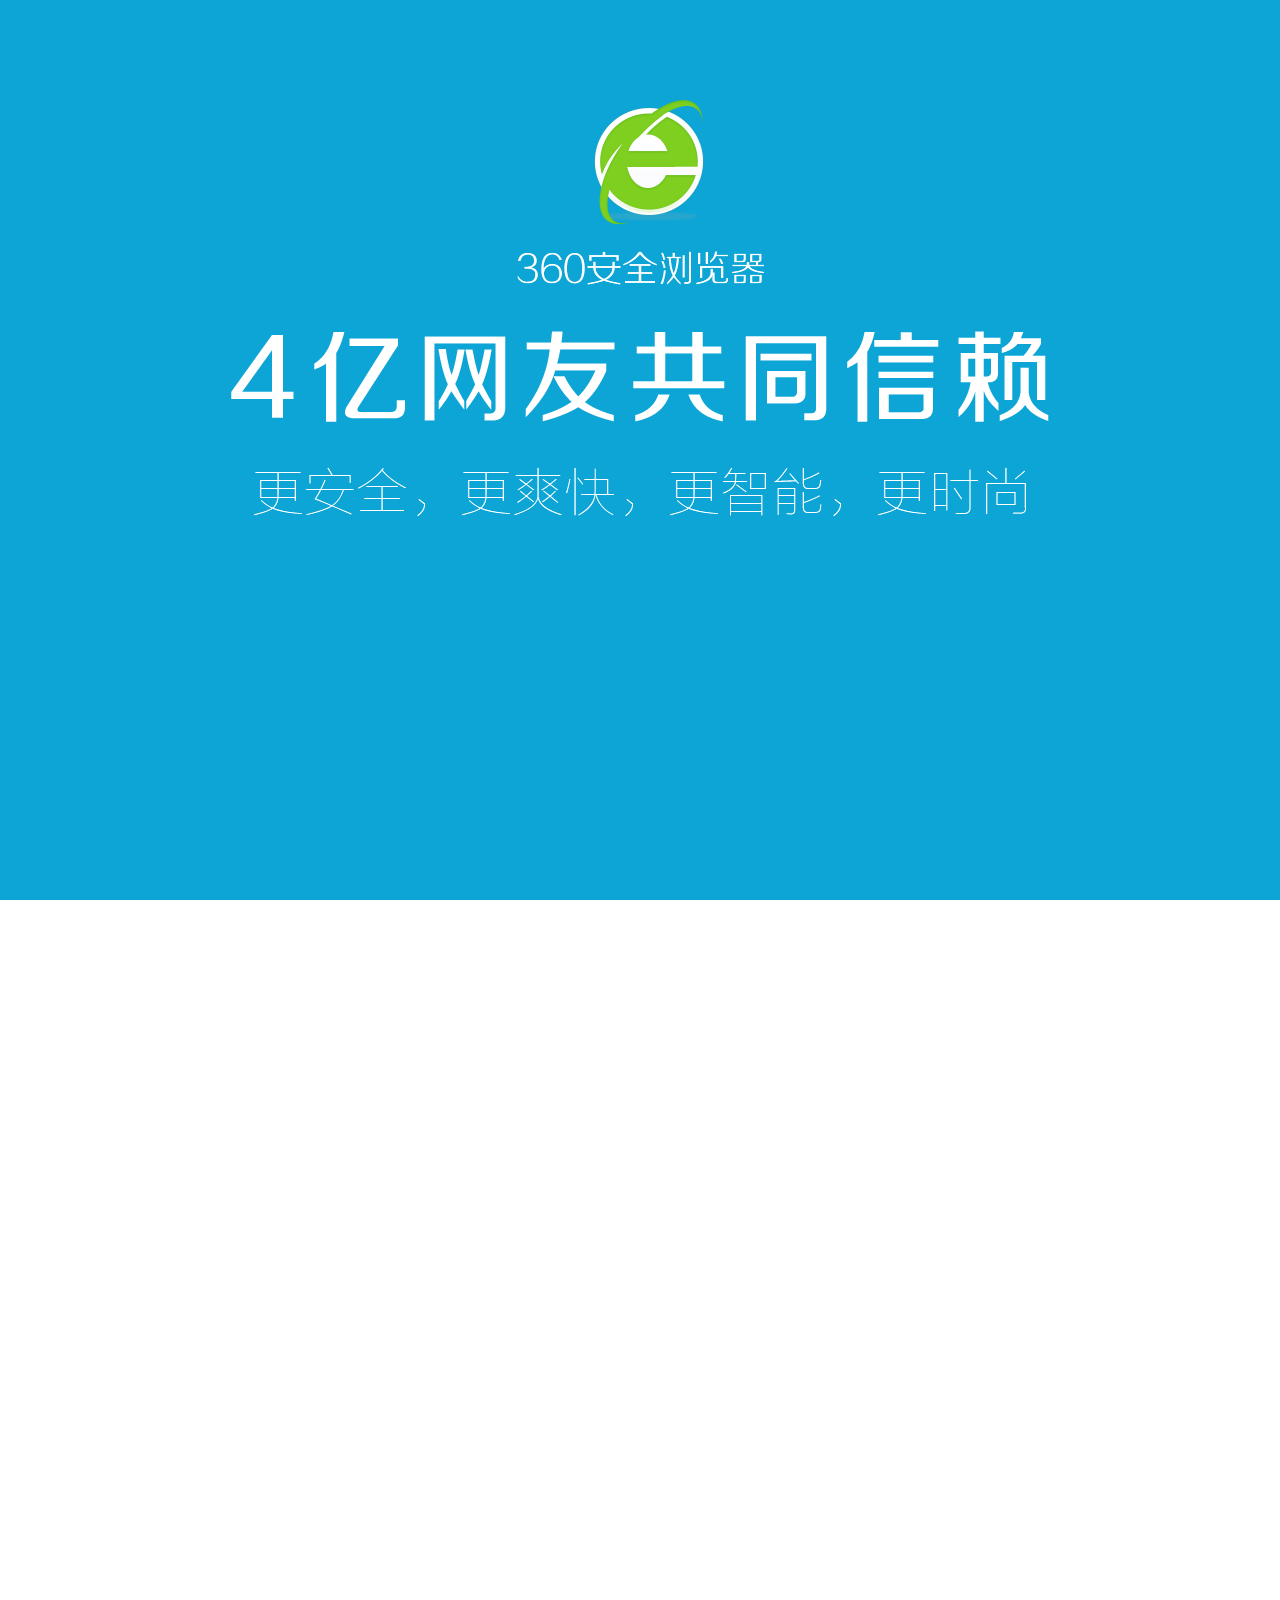
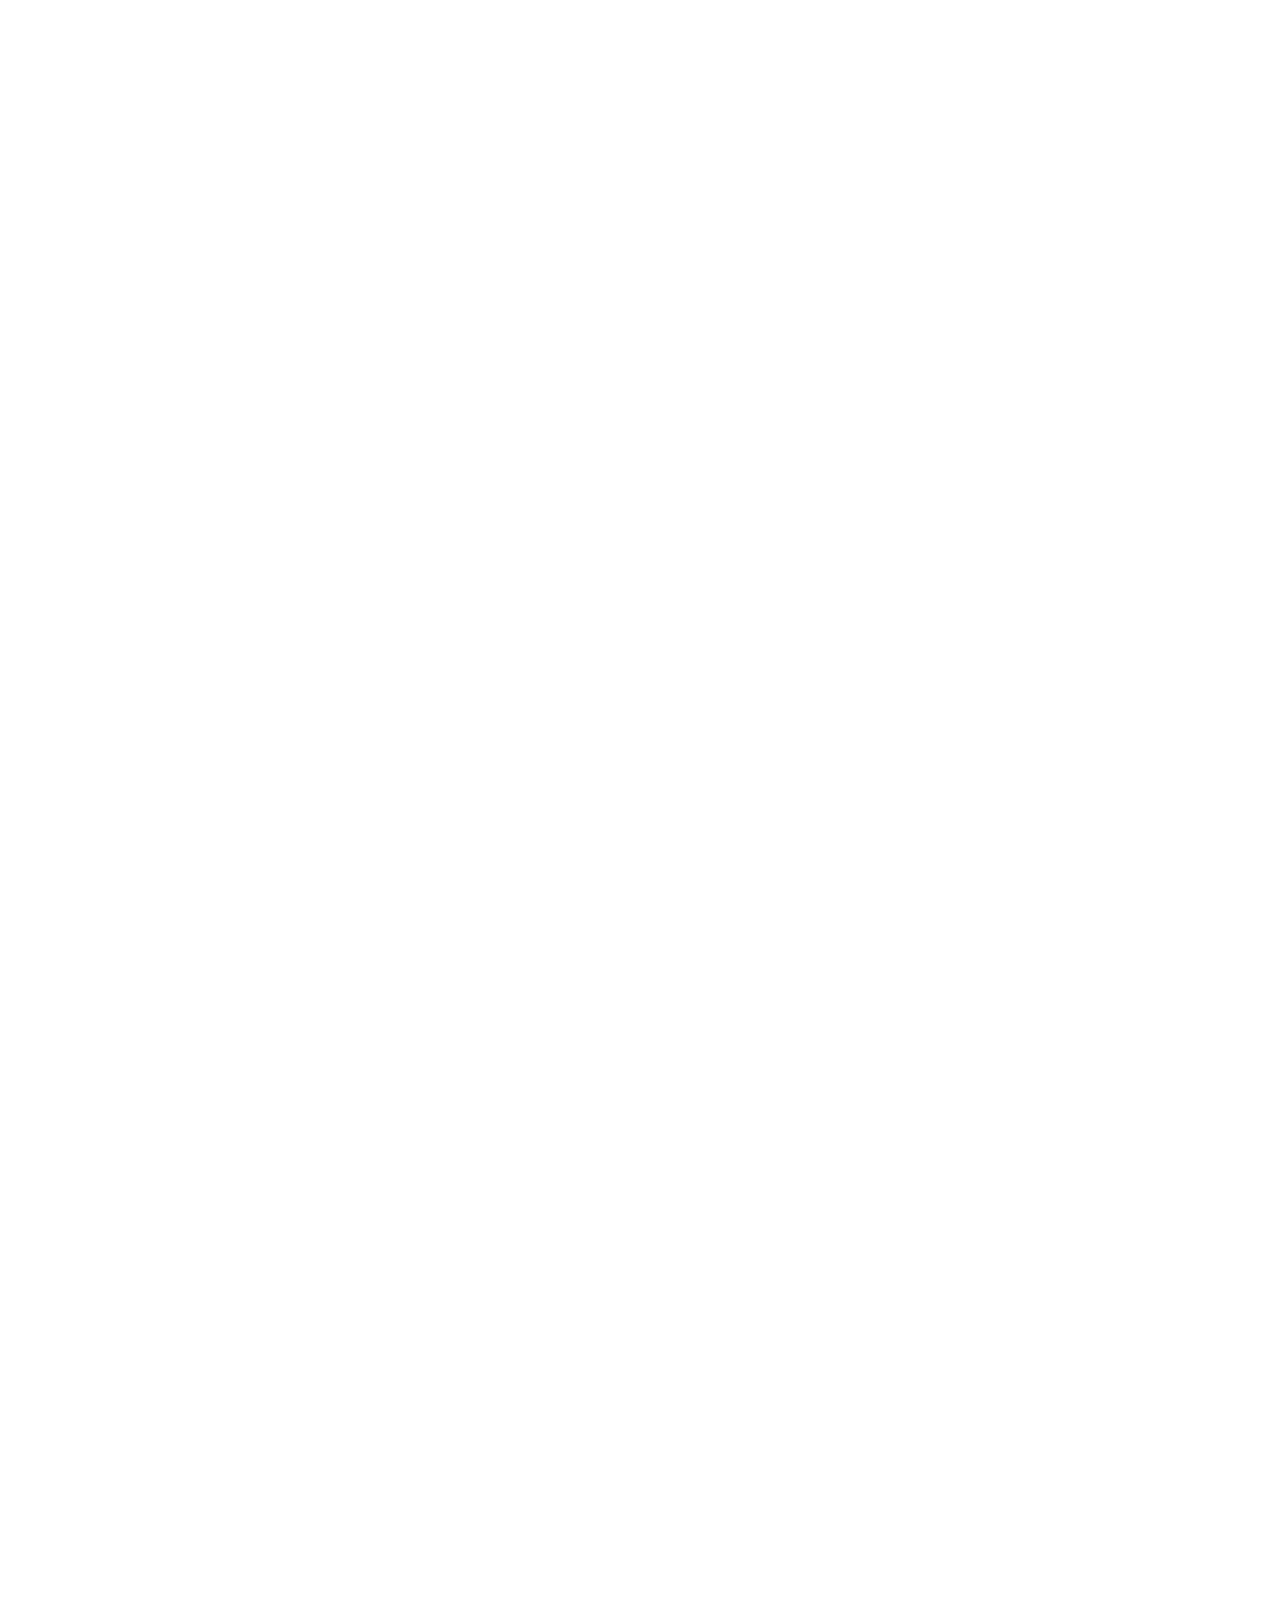
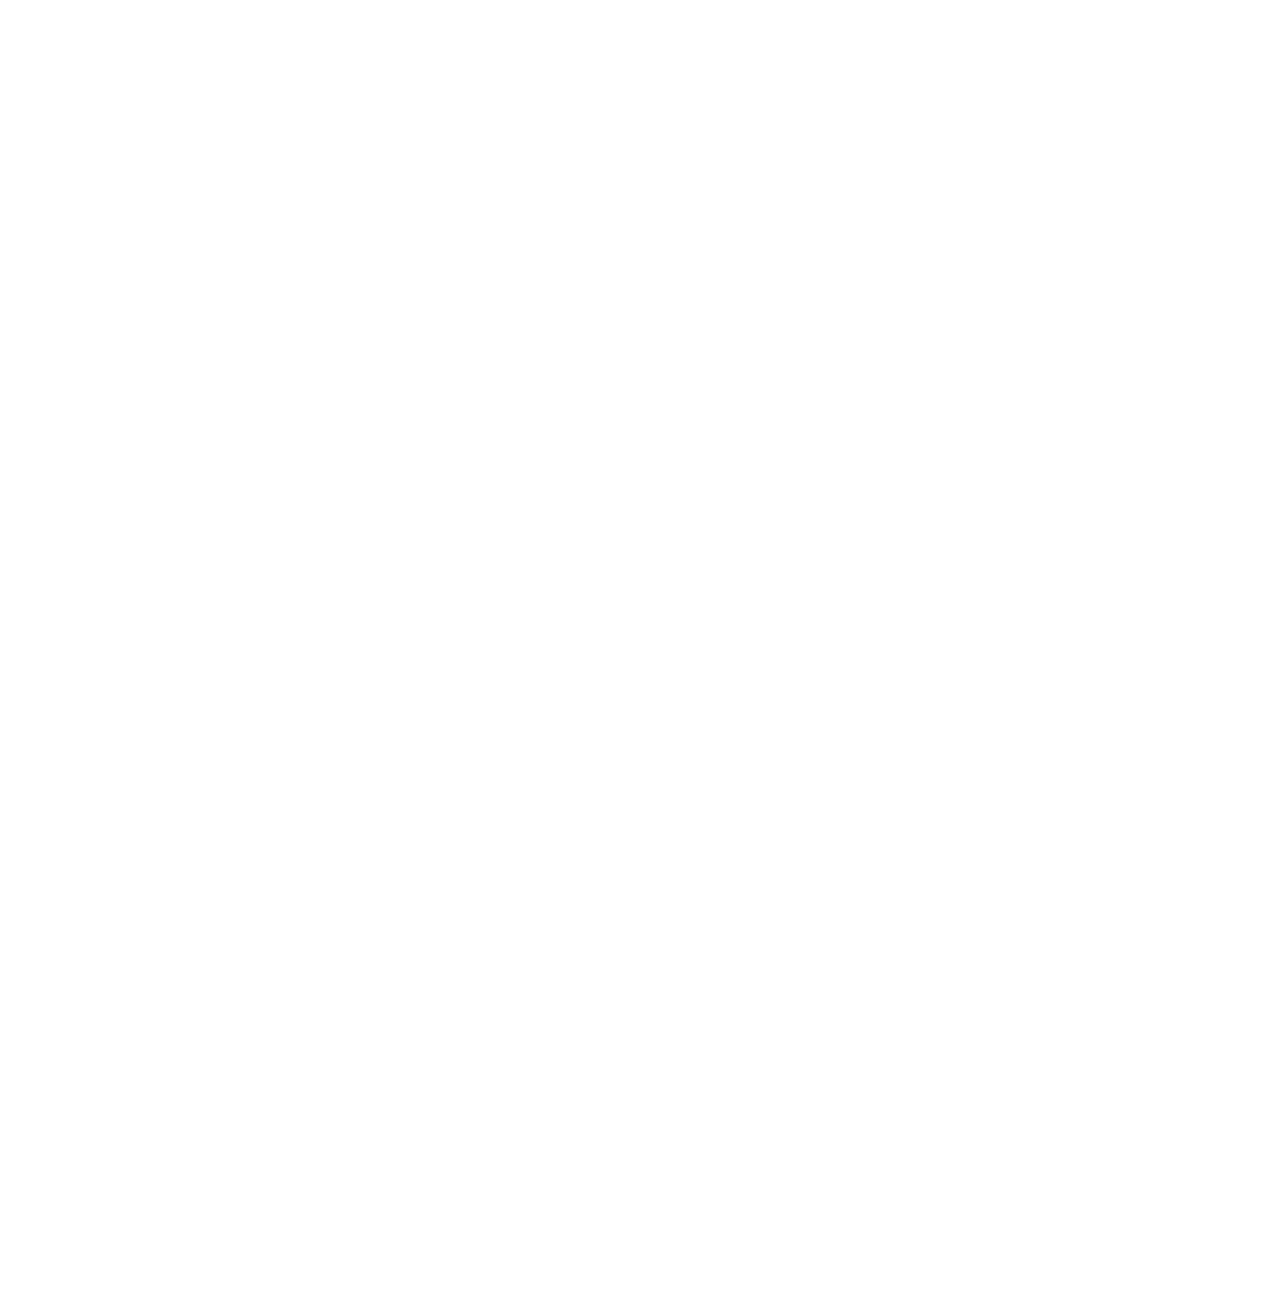
==== 360首页/index.html @ fb4f7d70 "360首页小demo" ====
<!doctype html>
<html lang="en">

<head>
	<meta charset="UTF-8">
	<title>360 浏览器</title>
	<link rel="stylesheet" href="css/index.css" />
</head>

<body>
	<!--大容器-->
	<main>
		<!--第一屏-->
		<section class="section">
			<!--fullPage动态加一层结构-->
			<!--logo-->
			<div class="logo"><img src="images/logo.png" alt="" /></div>
			<!--文字-->
			<div class="text">
				<img src="images/text_1.png" alt="" />
				<img src="images/text_2.png" alt="" />
				<img src="images/text_3.png" alt="" />
				<img src="images/text_4.png" alt="" />
				<img src="images/text_5.png" alt="" />
				<img src="images/text_6.png" alt="" />
				<img src="images/text_7.png" alt="" />
				<img src="images/text_8.png" alt="" />
			</div>
			<!--信息-->
			<div class="info"><img src="images/info_1.png" alt="" /></div>
		</section>
		<!--第二屏-->
		<section class="section">
			<!--盾牌-->
			<div class="shield">
				<img src="images/shield_1.png" alt="" />
				<img src="images/shield_2.png" alt="" />
				<img src="images/shield_3.png" alt="" />
				<img src="images/shield_4.png" alt="" />
				<img src="images/shield_5.png" alt="" />
				<img src="images/shield_6.png" alt="" />
				<img src="images/shield_7.png" alt="" />
				<img src="images/shield_8.png" alt="" />
				<img src="images/shield_9.png" alt="" />
			</div>
			<div class="info"><img src="images/info_2.png" alt="" /></div>
		</section>
		<section class="section">
			<!--信息-->
			<div class="info"><img src="images/info_3.png" alt="" /></div>
			<!--圆-->
			<div class="circle"><img src="images/circle.png" alt="" /></div>
			<!--火箭-->
			<div class="rocket"><img src="images/rocket.png" alt="" /></div>
		</section>

		<section class="section">
			<div class="search">
				<div class="toolbar"><img src="images/search.png" alt="" /></div>
				<div class="keys"><img src="images/key.png" alt="" /></div>
				<div class="con"><img src="images/result.png" alt="" /></div>
			</div>
			<div class="info"><img src="images/info_4.png" alt="" /></div>
		</section>

		<section class="section">
			<!--信息-->
			<div class="info"><img src="images/info_5.png" alt="" /></div>
			<!--浏览器-->
			<div class="browser">
				<!--四边-->
				<div class="line_top"></div>
				<div class="line_right"></div>
				<div class="line_bottom"></div>
				<div class="line_left"></div>
				<!--中边-->
				<div class="line_middle"></div>
				<!--工具栏-->
				<div class="tool"><img src="images/toolbar.png" alt="" /></div>
				<div class="toolbar"></div>
				<!--其他-->
				<div class="other"><img src="images/extra.png" alt="" />
				</div>
			</div>
		</section>
		<ul id="menu">
			<li data-menuanchor="firstPage"><a href="#firstPage">First slide</a></li>
			<li data-menuanchor="secondPage"><a href="#secondPage">Second slide</a></li>
			<li data-menuanchor="3rdPage"><a href="#3rdPage">Third slide</a></li>
			<li data-menuanchor="4thpage"><a href="#4thpage">Fourth slide</a></li>
			<li data-menuanchor="lastPage"><a href="#5thpage">Fourth slide</a></li>
		</ul>

	</main>
	<!--引入jquery-->
	<script src="js/jquery.min.js"></script>
	<!--全屏切换插件-->
	<script src="js/jquery.fullpage.min.js"></script>
	<!--定义自己的代码-->
	<script>
		$(function(){
			/*初始fullpage*/
			$('main').fullpage({
				sectionsColor:['#0da5d6', '#2AB561', '#DE8910', '#16BA9D', '#0DA5D6'],
				anchors: ['firstPage', 'secondPage', '3rdPage', '4thpage', 'lastPage'],
				menu: '#menu',
				/*link 锚点连接  i  当前索引*/
				afterLoad:function(link,i){
					/*清除上次的当前样式*/
					$('section').removeClass('now');
					/*给当前选中的页面加上当前样式  now*/
					//console.log($(this));
					var $this = $(this);
					/*第一屏动画需要延时  防止没有时间差*/
					setTimeout(function(){
						$this.addClass('now');
					},200);
				}
			});
			//$(window).resize();
		});
	</script>
</body>

</html>
---- 360首页/css/index.css ----
*{
	padding: 0;
	margin: 0;
}
/*'#0da5d6', '#2AB561', '#DE8910', '#16BA9D', '#0DA5D6'*/
/*设置背景*/
/*.section:nth-child(1){background: #0da5d6}
.section:nth-child(2){background: #2AB561}
.section:nth-child(3){background: #DE8910}
.section:nth-child(4){background: #16BA9D}
.section:nth-child(5){background: #0DA5D6}*/

/*第一屏*/
.section:nth-child(1){

}
.section:nth-child(1) .logo{
	text-align: center;
	padding-top: 100px;
}
.section:nth-child(1) .text{
	text-align: center;
	margin: 40px 0;
}
.section:nth-child(1) .text img{
	opacity: 0;
	margin: 0 30px;
}
.section:nth-child(1) .info{
	text-align: center;
}
/*第一屏动画*/
.section:nth-child(1).now .text img{
	transition: all 2s;
	opacity: 1;
	margin: 0 5px;
}

/*第二屏*/
.section:nth-child(2){}
.section:nth-child(2) > div{
	display: flex;
	padding: 0 100px;
}
.section:nth-child(2) .shield{
	width: 450px;
	margin-top: 75px;
}
.section:nth-child(2) .shield img:nth-child(1){
	transform: translateY(100px) rotate(30deg);
}
.section:nth-child(2) .info{
	margin-top: 150px;
}

/*第二屏动画*/
.section:nth-child(2).now .shield img:nth-child(1){
	transition: all 1s;
	transform:none;
}

/*第三屏*/
.section:nth-child(3) > div{
	display: flex;
	padding: 0 100px;
	position: relative;
	overflow: hidden;
}
.section:nth-child(3) .info{
	margin-top: 200px;
}
.section:nth-child(3) .circle{
	margin-top: 150px;
}
.section:nth-child(3) .rocket{
	position: absolute;
	left: 580px;
	bottom: 0;
	transform: translateY(100%);
}
/*第三屏动画*/
.section:nth-child(3).now .rocket{
	transition: all 1s;
	left: 880px;
	bottom: 420px;
}

/*第四屏*/
.section:nth-child(4){}
.section:nth-child(4) > div{
	display: flex;
	padding: 0 100px;
}
.section:nth-child(4) .search{
	margin-top: 140px;
	position: relative;
}
.section:nth-child(4) .search .toolbar{
	transform: translateX(-200%);
}
.section:nth-child(4) .search .keys{
	position: absolute;
	left: 20px;
	top: 23px;
	width: 0;
	overflow: hidden;
}
.section:nth-child(4) .search .con{
	position: absolute;
	left: 0;
	top: 50px;
	width: 529px;
	height: 372px;
	overflow: hidden;
}
.section:nth-child(4) .search .con img{
	transform: translateY(-100%);
}

.section:nth-child(4) .info{
	margin-top: 150px;
}

/*第四屏动画*/
.section:nth-child(4).now .search .toolbar{
	transition: all 1s;
	transform: none;
}
.section:nth-child(4).now .search .keys{
	animation: word 1.5s 1s steps(5) forwards;
}
/*动画*/
.section:nth-child(4).now .search .con img{
	transition: all 1s 2.5s;
	transform: none;
}
@keyframes word {
	from{
		width: 0;
	}
	to{
		width: 99px;
	}
}

/*第五屏*/
.section:nth-child(5){
	overflow: hidden;
}
.section:nth-child(5) > div{
	display: flex;
	flex-direction: column;
}
.section:nth-child(5) > div > .info{
	text-align: center;
	padding: 30px 0;
}
.section:nth-child(5) > div > .browser{
	/*占满剩余的高度*/
	flex: 1;
	width: 1004px;
	margin: 0 auto;
	position: relative;
}

.section:nth-child(5) .other{
	position: absolute;
	right: 0;
	bottom: 0;
}
.browser{
	position: relative;
}
.section:nth-child(5) [class^="line_"]{
	position: absolute;
	background: rgba(255,255,255,0.5);
	opacity: 0.5;
}
.section:nth-child(5) .line_top{

	height: 1px;
	width: 100%;
	transform: translateX(100%);
}
.section:nth-child(5) .line_right{
	width: 1px;
	height: 100%;
	right: 0;
	top: 0;
	transform: translateY(100%);
}
.section:nth-child(5) .line_bottom{
	height: 1px;
	width: 100%;
	left: 0;
	bottom: 0;
	transform: translateX(-100%);
}
.section:nth-child(5) .line_left{
	width: 1px;
	height: 100%;
	left: 0;
	top: 0;
	transform: translateY(-100%);
}
.section:nth-child(5) .line_middle{
	height: 1px;
	width: 100%;
	left: 0;
	bottom: 30px;
}

.section:nth-child(5) .toolbar{
	position: absolute;
	left: 70px;
	top: 32px;
	border: 1px solid rgba(255,255,255,0.5);
	height: 24px;
	width: 0;
}
.section:nth-child(5) .tool{
	opacity: 0;
}
.section:nth-child(5) .other{
	opacity: 0;
}


	/*第五屏动画*/
.section:nth-child(5).now [class^="line_"]{
	transition: all 2s;
	transform: none;
	opacity: 1;
}
.section:nth-child(5).now .toolbar{
	transition: all 1s;
	width: 920px;
}
.section:nth-child(5).now .tool{
	opacity: 1;
	transition: all 1s;
}
.section:nth-child(5).now .other{
	transition: all 1s;
	opacity: 1;
}
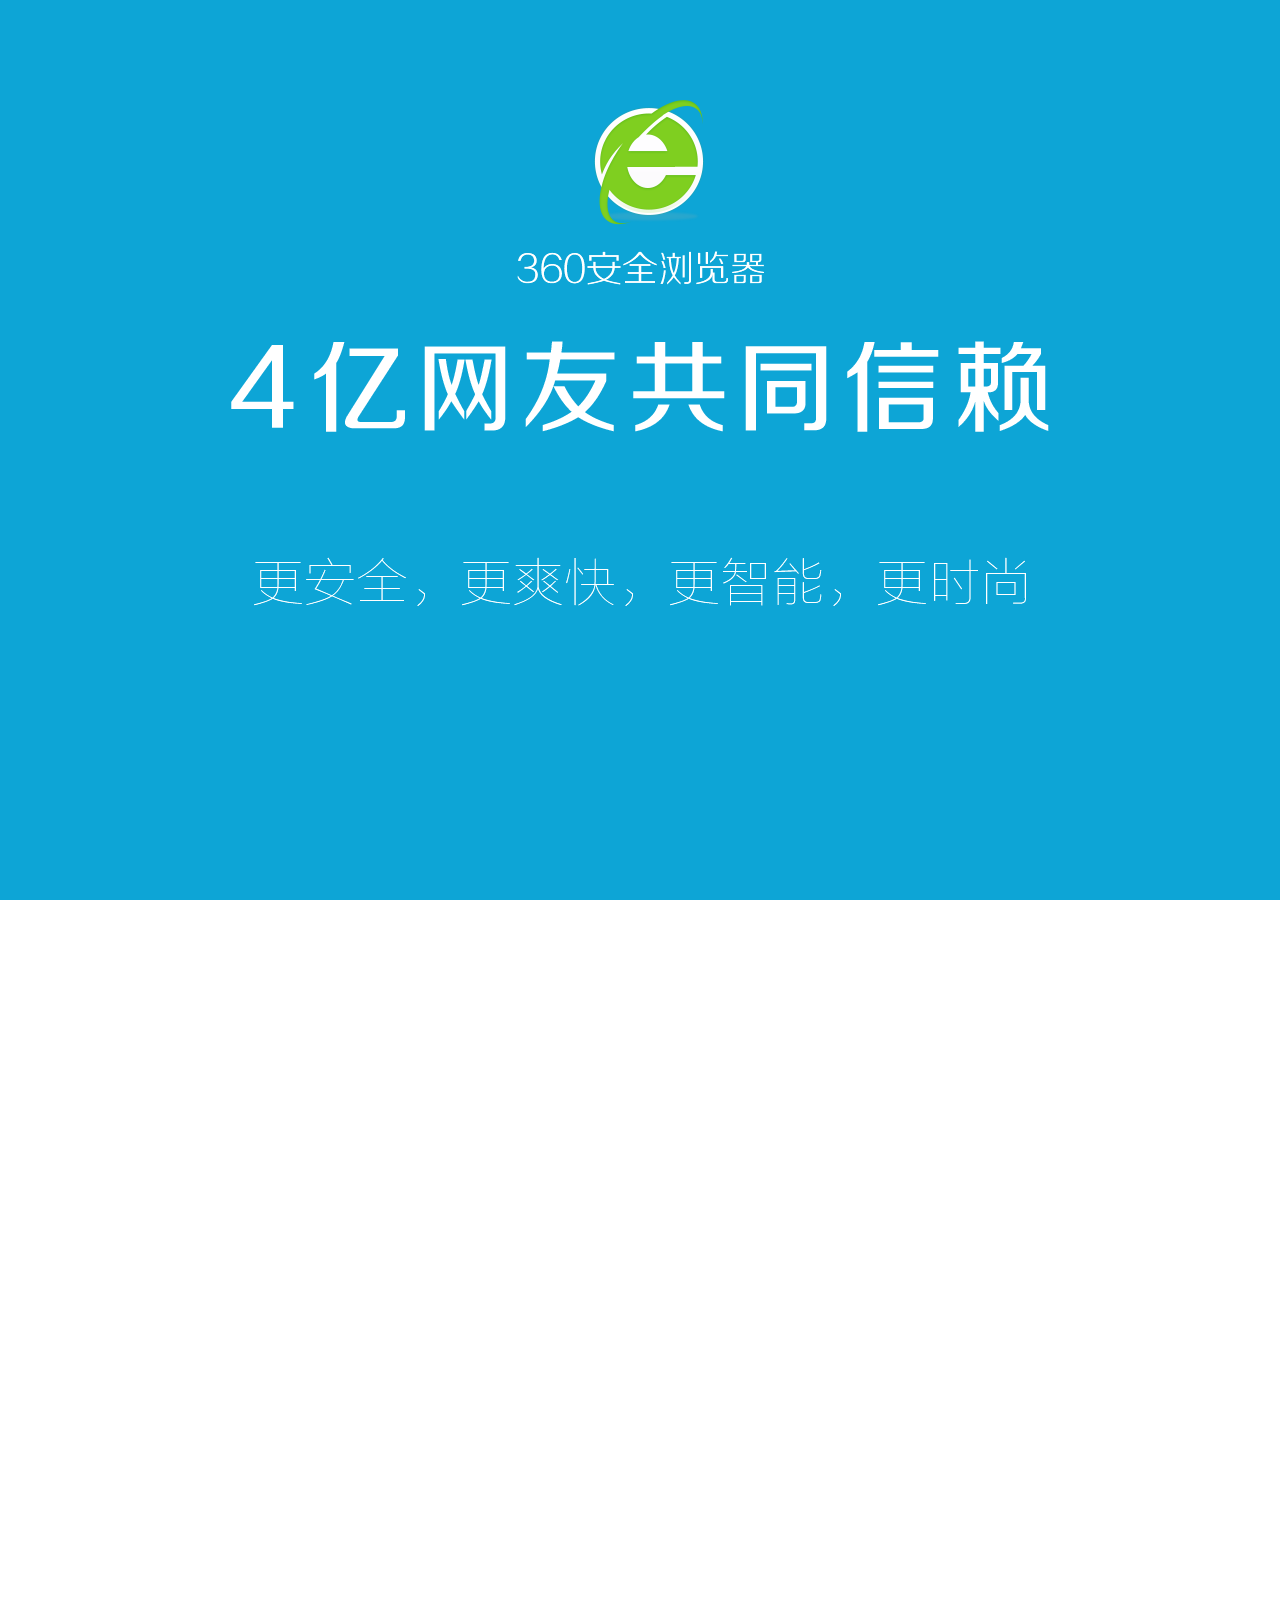
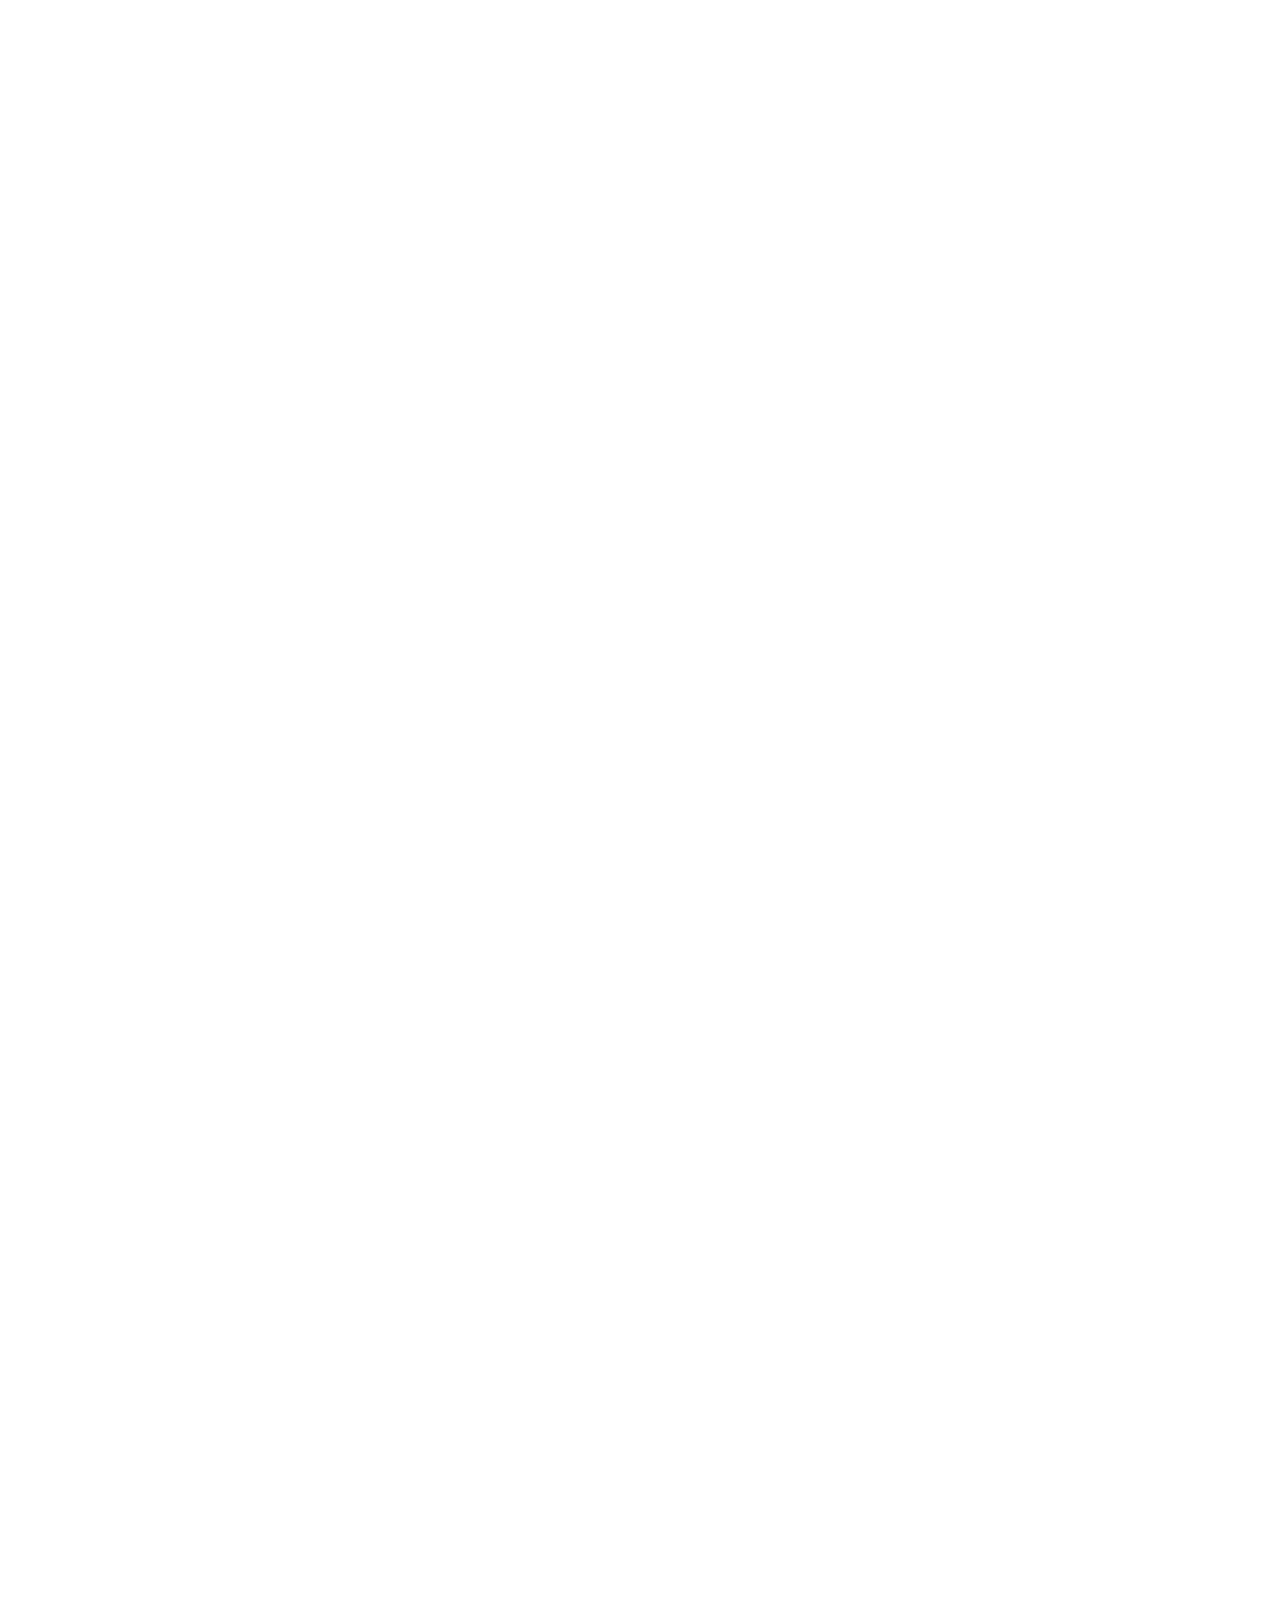
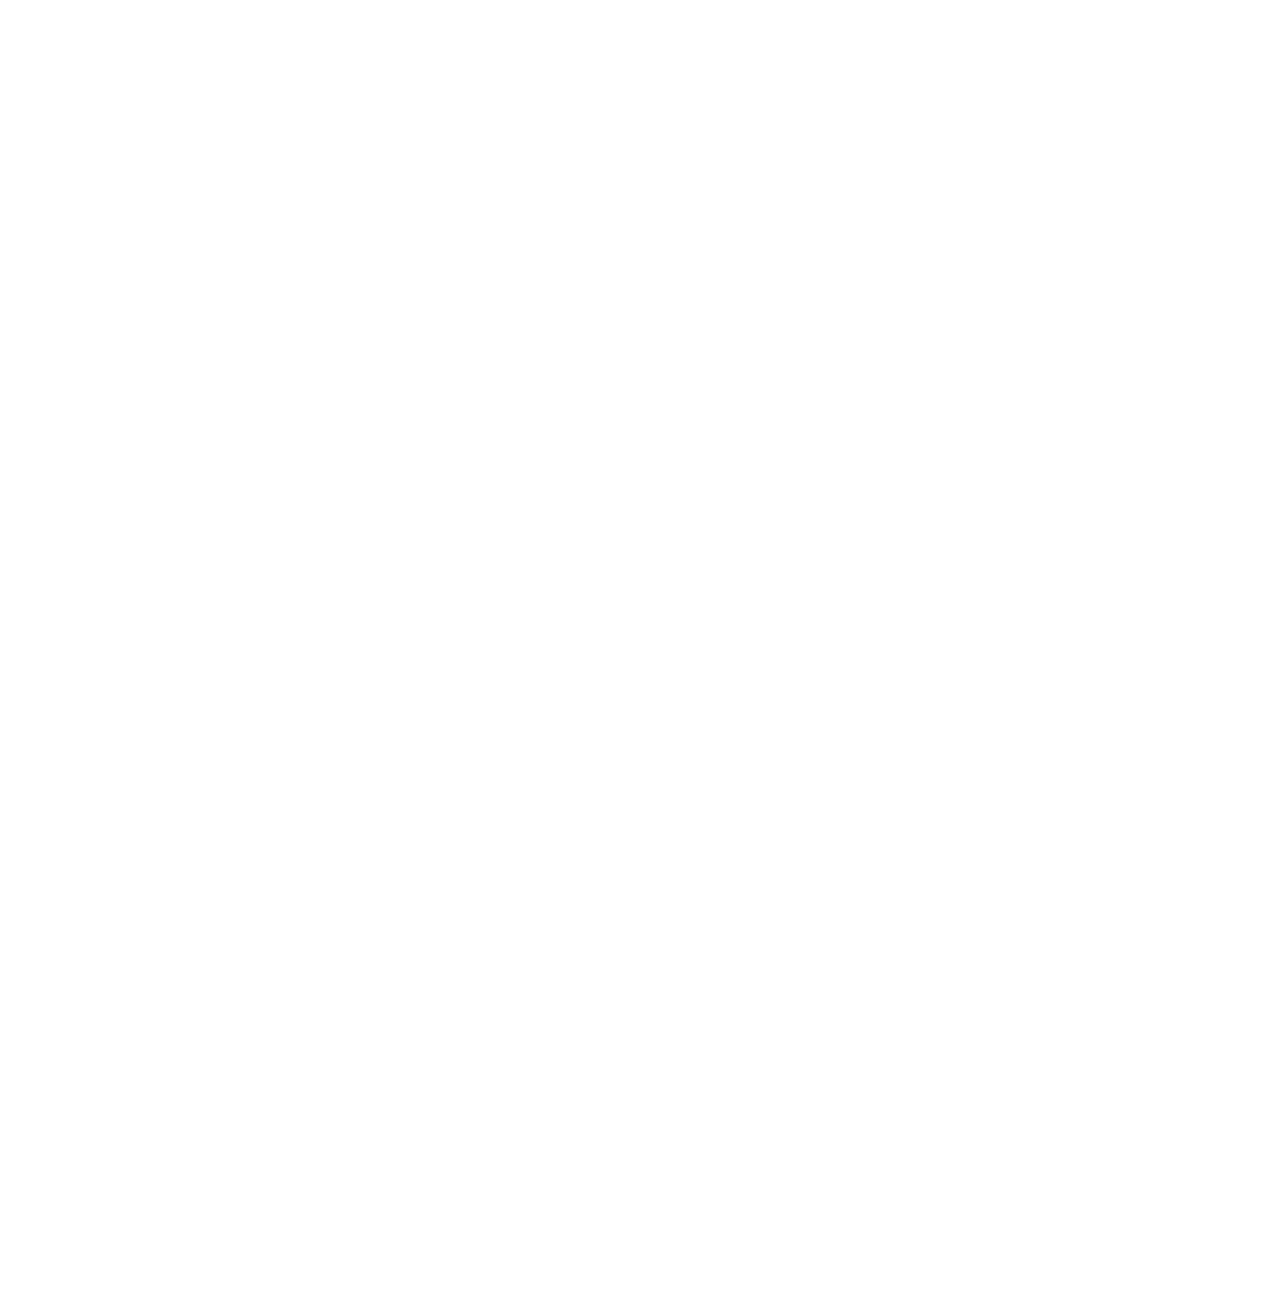
==== commit 14863925: "删除一些东西" ====
--- a/360首页/index.html
+++ b/360首页/index.html
@@ -1,125 +1,114 @@
 <!doctype html>
 <html lang="en">
-
 <head>
-	<meta charset="UTF-8">
-	<title>360 浏览器</title>
-	<link rel="stylesheet" href="css/index.css" />
+    <meta charset="UTF-8">
+    <title>Document</title>
+	<link rel="stylesheet" href="./css/doit.css">
 </head>
-
 <body>
-	<!--大容器-->
-	<main>
-		<!--第一屏-->
-		<section class="section">
-			<!--fullPage动态加一层结构-->
-			<!--logo-->
-			<div class="logo"><img src="images/logo.png" alt="" /></div>
-			<!--文字-->
+	<div id="dowebok">
+		<div class="section">
+			<div class="logo">
+				<img src="images/logo.png" alt=""/>
+			</div>
 			<div class="text">
-				<img src="images/text_1.png" alt="" />
-				<img src="images/text_2.png" alt="" />
-				<img src="images/text_3.png" alt="" />
-				<img src="images/text_4.png" alt="" />
-				<img src="images/text_5.png" alt="" />
-				<img src="images/text_6.png" alt="" />
-				<img src="images/text_7.png" alt="" />
-				<img src="images/text_8.png" alt="" />
+				<img src="images/text_1.png" alt=""/>
+				<img src="images/text_2.png" alt=""/>
+				<img src="images/text_3.png" alt=""/>
+				<img src="images/text_4.png" alt=""/>
+				<img src="images/text_5.png" alt=""/>
+				<img src="images/text_6.png" alt=""/>
+				<img src="images/text_7.png" alt=""/>
+				<img src="images/text_8.png" alt=""/>
 			</div>
-			<!--信息-->
-			<div class="info"><img src="images/info_1.png" alt="" /></div>
-		</section>
-		<!--第二屏-->
-		<section class="section">
-			<!--盾牌-->
+			<div class="info">
+				<img src="images/info_1.png" alt=""/>
+			</div>
+		</div>
+		<div class="section">
 			<div class="shield">
-				<img src="images/shield_1.png" alt="" />
-				<img src="images/shield_2.png" alt="" />
-				<img src="images/shield_3.png" alt="" />
-				<img src="images/shield_4.png" alt="" />
-				<img src="images/shield_5.png" alt="" />
-				<img src="images/shield_6.png" alt="" />
-				<img src="images/shield_7.png" alt="" />
-				<img src="images/shield_8.png" alt="" />
-				<img src="images/shield_9.png" alt="" />
+				<img src="images/shield_1.png" alt=""/>
+				<img src="images/shield_2.png" alt=""/>
+				<img src="images/shield_3.png" alt=""/>
+				<img src="images/shield_4.png" alt=""/>
+				<img src="images/shield_5.png" alt=""/>
+				<img src="images/shield_6.png" alt=""/>
+				<img src="images/shield_7.png" alt=""/>
+				<img src="images/shield_8.png" alt=""/>
+				<img src="images/shield_9.png" alt=""/>
 			</div>
-			<div class="info"><img src="images/info_2.png" alt="" /></div>
-		</section>
-		<section class="section">
-			<!--信息-->
-			<div class="info"><img src="images/info_3.png" alt="" /></div>
-			<!--圆-->
-			<div class="circle"><img src="images/circle.png" alt="" /></div>
-			<!--火箭-->
-			<div class="rocket"><img src="images/rocket.png" alt="" /></div>
-		</section>
-
-		<section class="section">
+			<div class="info">
+				<img src="images/info_2.png" alt=""/>
+			</div>
+		</div>
+		<div class="section">
+			<div class="info">
+				<img src="images/info_3.png" alt=""/>
+			</div>
+			<div class="circle">
+				<img src="images/circle.png" alt=""/>
+			</div>
+			<div class="rocket">
+				<img src="images/rocket.png" alt=""/>
+			</div>
+		</div>
+		<div class="section">
 			<div class="search">
-				<div class="toolbar"><img src="images/search.png" alt="" /></div>
-				<div class="keys"><img src="images/key.png" alt="" /></div>
-				<div class="con"><img src="images/result.png" alt="" /></div>
-			</div>
-			<div class="info"><img src="images/info_4.png" alt="" /></div>
-		</section>
-
-		<section class="section">
-			<!--信息-->
-			<div class="info"><img src="images/info_5.png" alt="" /></div>
-			<!--浏览器-->
-			<div class="browser">
-				<!--四边-->
-				<div class="line_top"></div>
-				<div class="line_right"></div>
-				<div class="line_bottom"></div>
-				<div class="line_left"></div>
-				<!--中边-->
-				<div class="line_middle"></div>
-				<!--工具栏-->
-				<div class="tool"><img src="images/toolbar.png" alt="" /></div>
-				<div class="toolbar"></div>
-				<!--其他-->
-				<div class="other"><img src="images/extra.png" alt="" />
+				<div class="search-box">
+					<img src="images/search.png" alt=""/>
+				</div>
+				<div class="key">
+					<img src="images/key.png" alt=""/>
 				</div>
 			</div>
-		</section>
-		<ul id="menu">
-			<li data-menuanchor="firstPage"><a href="#firstPage">First slide</a></li>
-			<li data-menuanchor="secondPage"><a href="#secondPage">Second slide</a></li>
-			<li data-menuanchor="3rdPage"><a href="#3rdPage">Third slide</a></li>
-			<li data-menuanchor="4thpage"><a href="#4thpage">Fourth slide</a></li>
-			<li data-menuanchor="lastPage"><a href="#5thpage">Fourth slide</a></li>
-		</ul>
-
-	</main>
+			<div class="result">
+				<img src="images/result.png" alt=""/>
+			</div>
+			<div class="info">
+				<img src="images/info_4.png" alt=""/>
+			</div>
+		</div>
+		<div class="section">
+			<div class="info">
+				<img src="images/info_5.png" alt=""/>
+			</div>
+			<div class="browser">
+				<div class="line lineup"></div>
+				<div class="line linedown"></div>
+				<div class="line lineleft"></div>
+				<div class="line lineright"></div>
+				<div class="toolbar">
+					<img src="images/toolbar.png" alt=""/>
+					<div class="cube"></div>
+				</div>
+				<div class="extra">
+					<img src="images/extra.png" alt=""/>
+					<div class="ex-line"></div>
+				</div>
+			</div>
+		</div>
+	</div>
 	<!--引入jquery-->
 	<script src="js/jquery.min.js"></script>
 	<!--全屏切换插件-->
 	<script src="js/jquery.fullpage.min.js"></script>
-	<!--定义自己的代码-->
 	<script>
-		$(function(){
-			/*初始fullpage*/
-			$('main').fullpage({
-				sectionsColor:['#0da5d6', '#2AB561', '#DE8910', '#16BA9D', '#0DA5D6'],
-				anchors: ['firstPage', 'secondPage', '3rdPage', '4thpage', 'lastPage'],
-				menu: '#menu',
-				/*link 锚点连接  i  当前索引*/
-				afterLoad:function(link,i){
-					/*清除上次的当前样式*/
-					$('section').removeClass('now');
-					/*给当前选中的页面加上当前样式  now*/
-					//console.log($(this));
-					var $this = $(this);
-					/*第一屏动画需要延时  防止没有时间差*/
-					setTimeout(function(){
-						$this.addClass('now');
-					},200);
+		$(function () {
+			$("#dowebok").fullpage({
+				//给每一个section添加背景颜色
+				sectionsColor:['#0da5d6', '#2AB561', '#DE8910', '#16BA9D','#0DA5D6'],
+				css3:true,
+				afterLoad: function () {
+					$(".section").removeClass('current');
+					var _this=$(this);
+					setTimeout(function () {
+						_this.addClass('current');
+					},200)
 				}
 			});
-			//$(window).resize();
 		});
+
 	</script>
+
 </body>
-
 </html>--- a/360首页/css/doit.css
+++ b/360首页/css/doit.css
@@ -0,0 +1,232 @@
+/*1.Ĭ����ʽ*/
+html,body{
+    margin:0;
+    padding:0;
+}
+
+/*��һ��*/
+.section:nth-child(1){
+
+}
+.section:nth-child(1) .logo{
+    text-align:center;
+    padding-top: 100px;
+}
+.section:nth-child(1) .text{
+    text-align: center;
+    margin:50px 0;
+}
+.section:nth-child(1) .text img{
+    transition:all 1.5s;
+    opacity:0.2;
+    margin:0 30px;
+}
+.section:nth-child(1) .info{
+    margin-top: 120px;
+    text-align: center;
+}
+/*��������*/
+.section:nth-child(1).current .text img{
+    opacity:1;
+    margin:0 5px;
+}
+
+/*�ڶ���*/
+.section:nth-child(2){
+    overflow: hidden;
+}
+.section:nth-child(2) .shield{
+    float: left;
+    width: 420px;
+    margin-top: 120px;
+    margin-left: 110px;
+}
+.section:nth-child(2) .shield img{
+    transition:all 1s;
+    transform:translate(-400px,1000px) rotate(780deg);
+}
+.section:nth-child(2) .info{
+    float: right;
+    margin-top: 130px;
+    margin-right: 130px;
+}
+/*��������*/
+.section:nth-child(2).current .shield img{
+    transform:translate(0,0) rotate(0deg);
+}
+
+/*������*/
+.section:nth-child(3){
+    overflow: hidden;
+    position: relative;
+}
+.section:nth-child(3) .info{
+    float: left;
+    margin-top: 150px;
+    margin-left: 90px;
+}
+.section:nth-child(3) .circle{
+    float: right;
+    margin-top: 120px;
+    margin-right: 148px;
+}
+.section:nth-child(3) .rocket{
+    position: absolute;
+    bottom: -210px;
+    right: 540px;
+    transition:all 1s;
+}
+/*��������*/
+.section:nth-child(3).current .rocket{
+    bottom: 170px;
+    right: 290px;
+}
+
+/*������*/
+.section:nth-child(4){
+    position: relative;
+    overflow: hidden;
+}
+.section:nth-child(4) .search{
+    float: left;
+    margin-left: 70px;
+    margin-top: 100px;
+    position: relative;
+    transform:translateX(-200%);
+    transition:all 1s;
+}
+.section:nth-child(4) .search .key{
+    position: absolute;
+    top: 24px;
+    left: 24px;
+    overflow: hidden;
+    width: 0;
+}
+.section:nth-child(4) .result{
+    position: absolute;
+    top: -500px;
+    left: 70px;
+}
+.section:nth-child(4) .result img{
+    /*position: absolute;*/
+    /*left: 0;*/
+}
+.section:nth-child(4) .info{
+    float: right;
+    margin-top: 110px;
+    margin-right: 100px;
+}
+/*��������*/
+@keyframes typing{
+    from{
+        width:0px;
+    }
+    to{
+        width:99px;
+    }
+}
+/*ע��� .currentҪ����ǰ�������*/
+.section:nth-child(4).current .search{
+    transform: translateX(0);
+}
+.section:nth-child(4).current .search .key{
+    animation:typing 2.5s 1s steps(5) forwards;
+}
+.section:nth-child(4).current .result{
+    transition:all 1s 3.5s;
+    top: 153px;
+}
+
+/*������*/
+.section:nth-child(5){
+    overflow: hidden;
+}
+.section:nth-child(5) .info{
+    text-align: center;
+    padding-top: 20px;
+}
+.section:nth-child(5) .browser{
+    width: 1004px;
+    height: 450px;
+    position: relative;
+    margin:10px auto;
+    /*box-shadow: 0 0 1px #ccc;*/
+}
+.section:nth-child(5) .toolbar{
+    position: absolute;
+    top: 0;
+    left: 0;
+}
+.section:nth-child(5) .browser .cube{
+    position: absolute;
+    width: 913px;
+    height: 25px;
+    top: 31px;
+    left: 75px;
+    border:1px solid rgba(255,255,255,0.5);
+
+}
+.section:nth-child(5) .browser .extra{
+    width: 1004px;
+    position: absolute;
+    bottom: 30px;
+    right: 0;
+}
+.section:nth-child(5) .browser .extra img{
+    position: absolute;
+    right: 0;
+}
+.section:nth-child(5) .browser .extra .ex-line{
+    position: absolute;
+    bottom: -3px;;
+    width: 1004px;
+    height: 1px;
+    background-color: rgba(255,255,255,0.5);
+}
+.section:nth-child(5) .browser .line{
+    position: absolute;
+    transition:all 1s;
+}
+.section:nth-child(5) .browser .lineup,
+.section:nth-child(5) .browser .linedown{
+    width: 1004px;
+    height: 1px;
+    background-color: rgba(255,255,255,0.5);
+}
+.section:nth-child(5) .browser .lineup{
+    /*top: 0;*/
+    right: -100%;
+}
+.section:nth-child(5) .browser .linedown{
+    bottom: 0;
+    left: -100%;
+}
+.section:nth-child(5) .browser .lineleft,
+.section:nth-child(5) .browser .lineright{
+    width: 1px;
+    height: 450px;
+    background-color: rgba(255,255,255,0.5);
+}
+.section:nth-child(5) .browser .lineleft{
+    left: 0;
+    top: -100%;
+}
+.section:nth-child(5) .browser .lineright{
+    right: 0;
+    bottom:-100%;
+}
+.section:nth-child(5).current .browser .lineup{
+    right: 0;
+}
+.section:nth-child(5).current .browser .linedown{
+    left: 0;
+}
+.section:nth-child(5).current .browser .lineleft{
+    top: 0;
+}
+.section:nth-child(5).current .browser .lineright{
+    bottom: 0;
+}
+
+
+
